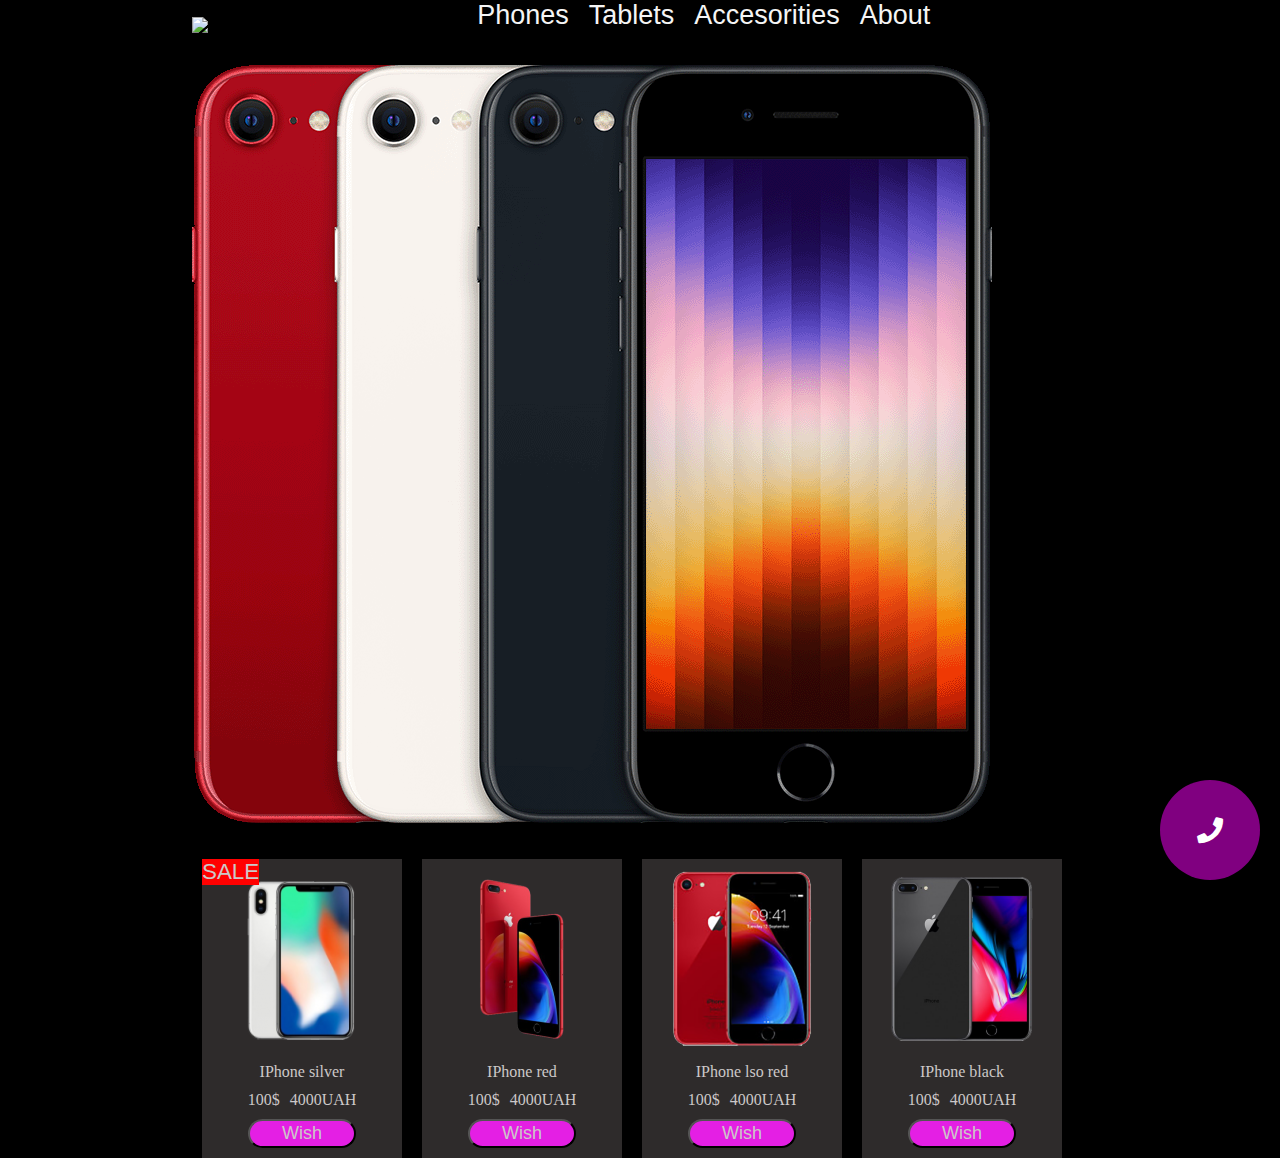
==== MA_0004/index.html @ 41e2f4e3 "commit" ====
<!DOCTYPE html>
<html lang="en">
<head>
	<meta charset="UTF-8">
	<meta name="viewport" content="width=device-width, initial-scale=1.0">
	<link rel="stylesheet" href="./css/style.css">
	<link rel="stylesheet" href="https://cdnjs.cloudflare.com/ajax/libs/font-awesome/5.8.1/css/all.min.css">
	<title>Simple shop</title>
</head>
<body>
	<div class="header">
		<div class="container header-container">
			<div class="logo">
				<img src="https://www.transparentpng.com/thumb/apple-logo/ZA6SCV-apple-logo-photos.png" alt="apple logo photos @transparentpng.com" alt="apple logo png icon @transparentpng.com" alt="company logo">
			</div>
			<div class="navigation">
				<ul>
					<li>phones</li>
					<li>tablets</li>
					<li>accesorities</li>
					<li>about</li>
				</ul>
			</div>
		</div>
	</div>
	<div class="slider">
		<div class="container slider-container">
			<img src="./img/slider.png" alt="slider">
		</div>
	</div>

	<div class="content">
		<div class="container content-container">
			<div class="content-product">
				<div class="product-img">					
					<img src="./img/product1.png" alt="phone1">
				</div>
				<div class="product-description">
					<p>IPhone silver</p>
				</div>
				<div class="product-price">
					<div class="first-price">
						<p>100$</p>
					</div>
					<div class="second-price">
						<p>4000UAH</p>
					</div>
				</div>
				<div class="product-buy">
					<button class="wish">wish</button>
				</div>
				<div class="product-sale">
					<p>sale</p>
				</div>
			</div>
			<div class="content-product">
				<div class="product-img">					
					<img src="./img/product2.png" alt="phone1">
				</div>
				<div class="product-description">
					<p>IPhone red</p>
				</div>
				<div class="product-price">
					<div class="first-price">
						<p>100$</p>
					</div>
					<div class="second-price">
						<p>4000UAH</p>
					</div>
				</div>
				<div class="product-buy">
					<button class="wish">wish</button>
				</div>
			</div>
			<div class="content-product">
				<div class="product-img">					
					<img src="./img/product3.png" alt="phone1">
				</div>
				<div class="product-description">
					<p>IPhone lso red</p>
				</div>
				<div class="product-price">
					<div class="first-price">
						<p>100$</p>
					</div>
					<div class="second-price">
						<p>4000UAH</p>
					</div>
				</div>
				<div class="product-buy">
					<button class="wish">wish</button>
				</div>
			</div>
			<div class="content-product">
				<div class="product-img">					
					<img src="./img/product4.png" alt="phone1">
				</div>
				<div class="product-description">
					<p>IPhone black</p>
				</div>
				<div class="product-price">
					<div class="first-price">
						<p>100$</p>
					</div>
					<div class="second-price">
						<p>4000UAH</p>
					</div>
				</div>
				<div class="product-buy">
					<button class="wish">wish</button>
				</div>
			</div>
		</div>	
	</div>

	<div class="phone">
		<i class="fas fa-phone"></i>
	</div>
</body>
</html>
---- MA_0004/css/style.css ----
*{
	margin: 0;
	padding: 0;
}

body
{
	background-color: black;
}
.container{
	width: 70%;
	margin: auto;
    clear: both;
    display: table;
}
.logo{
	display: inline-block;
}
.logo img{
	background-color: black;
	height: 30px;
}

.navigation{
	font-family: Arial, Helvetica, sans-serif;
	display: inline-block;
	background-color: black;
}
.navigation ul{
	font-size: 27px;
	color: whitesmoke;
	list-style-type: none;
	clear: both;
	display: table;
}
.navigation li{
	padding-left: 10px;
	padding-right: 10px;
	display: table-cell;
	text-transform: capitalize;
}
.slider{
	 margin: 30px 0px;
}

.slider img{
    max-width: 100%;
    max-height: 100%;
}

.content-container p{
	color: rgb(204, 200, 200);
}
.content-container button{
	color: rgb(204, 200, 200);
}

 .content-product{
	position: relative;
	/* width:25%; */
	float:left;
	padding-bottom: 10px;
	margin: 0px 10px;
	/* display: inline-block; */
	/* float: left; */
	background-color: rgb(46, 43, 43);
	/* border: 1px solid olive; */
}

.product-description{
	text-align: center;
}

.product-price{
    clear: both;
    display: table;
	margin: auto;
	border-spacing: 10px;
}
	
.first-price{
	display: table-cell;
}
.second-price{
	display: table-cell;
}
.product-buy{
    clear: both;
    display: table;
	margin: auto;
}

.wish{
	background-color: rgb(228, 31, 228);
	font-size: 18px;
	padding: 2px 32px;
	border-radius: 24px;
	text-transform: capitalize;
}

.product-sale{
	position: absolute;
	top: 0px;
	left: 0px;
	background-color: red;
	font-family: Arial, Helvetica, sans-serif;
}

.product-sale p{
	font-style: italic;
	font: 1.4em sans-serif;
	text-transform: uppercase;
}

.phone{
	width: 100px;
	height: 100px;
	border-radius: 50%;
	background: purple;
	display: flex;
	justify-content: center;
	align-items: center;
	position: absolute;
	bottom: 20px;
	right: 20px;
}
.fa-phone{
	color: white;
	font-size: 26px;
}
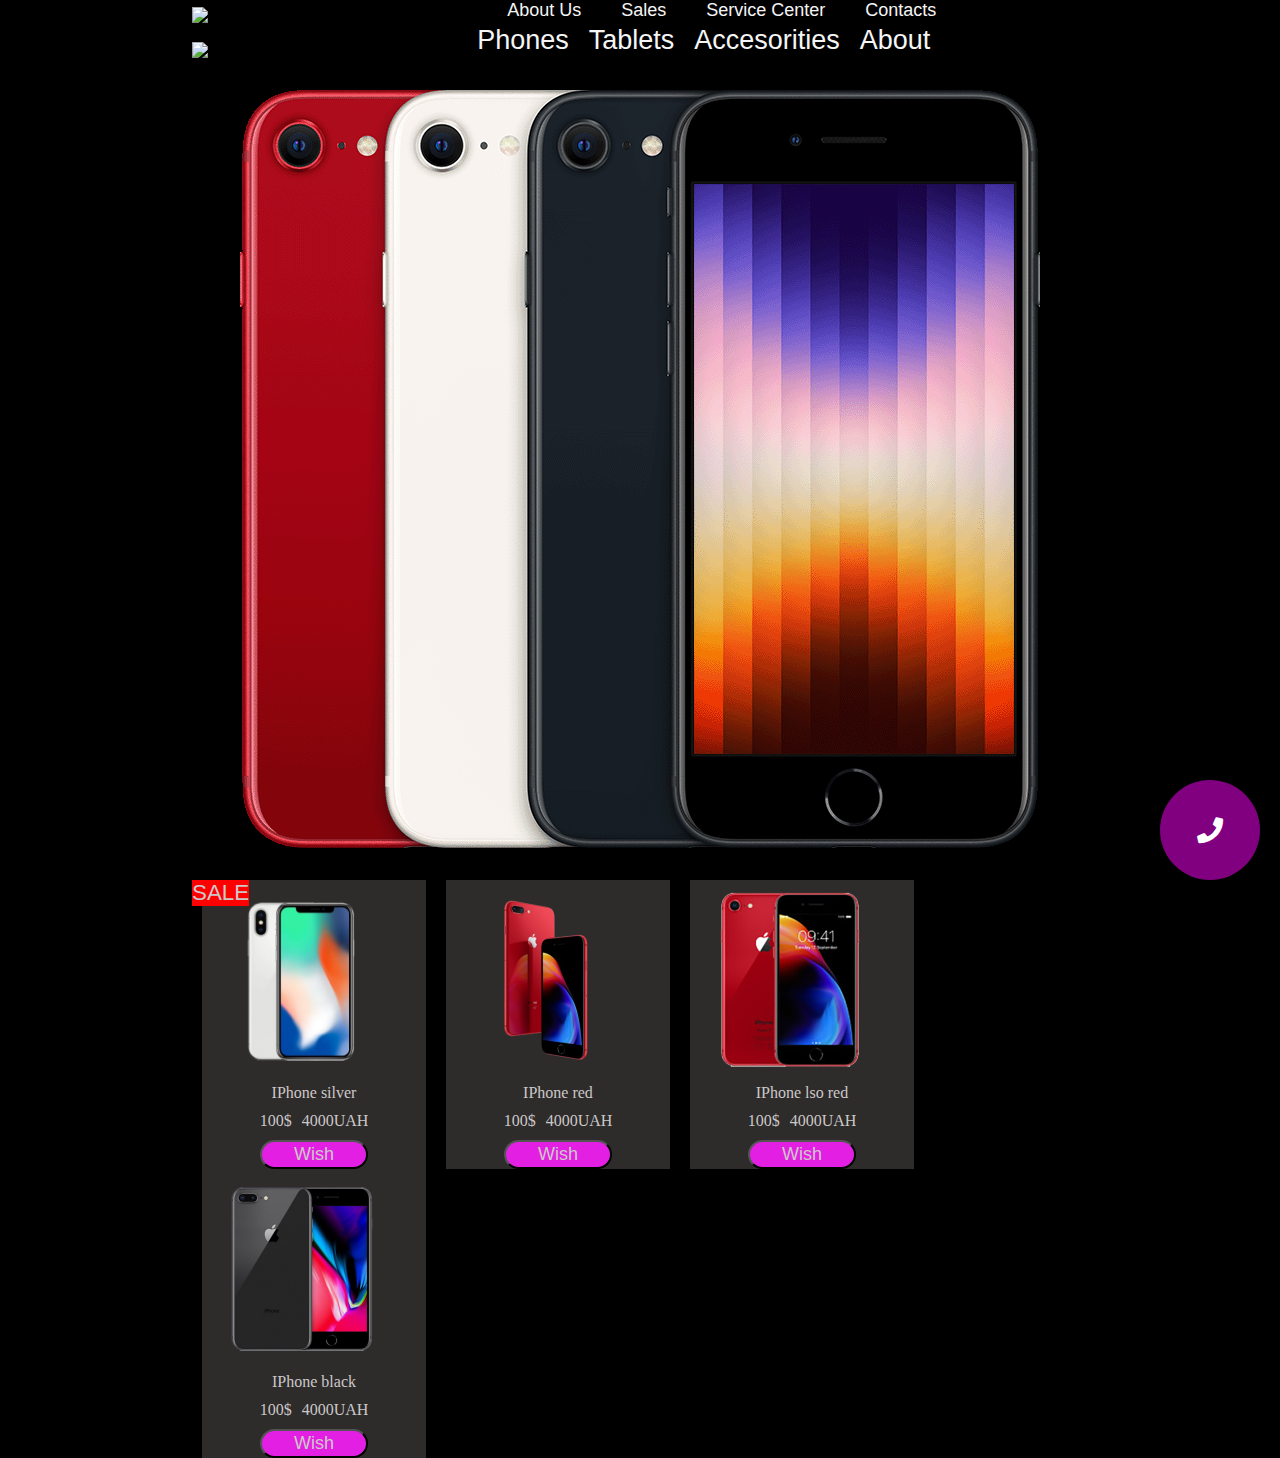
==== commit f3b49e7d: "commit" ====
--- a/MA_0004/index.html
+++ b/MA_0004/index.html
@@ -9,7 +9,22 @@
 </head>
 <body>
 	<div class="header">
-		<div class="container header-container">
+		<div class="container">
+			<div class="logo">
+				<img src="https://www.transparentpng.com/thumb/apple-logo/ZA6SCV-apple-logo-photos.png" alt="apple logo photos @transparentpng.com" alt="apple logo png icon @transparentpng.com" alt="company logo">
+			</div>
+			<div class="header-menu">
+				<ul>
+					<li>about us</li>
+					<li>sales</li>
+					<li>service center</li>
+					<li>contacts</li>
+				</ul>
+			</div>	
+		</div>
+	</div>
+	<div class="menu">
+		<div class="container menu-container">
 			<div class="logo">
 				<img src="https://www.transparentpng.com/thumb/apple-logo/ZA6SCV-apple-logo-photos.png" alt="apple logo photos @transparentpng.com" alt="apple logo png icon @transparentpng.com" alt="company logo">
 			</div>
@@ -32,6 +47,7 @@
 	<div class="content">
 		<div class="container content-container">
 			<div class="content-product">
+				<div class="wrapper">
 				<div class="product-img">					
 					<img src="./img/product1.png" alt="phone1">
 				</div>
@@ -53,8 +69,10 @@
 					<p>sale</p>
 				</div>
 			</div>
+			</div>
 			<div class="content-product">
-				<div class="product-img">					
+				<div class="wrapper">
+					<div class="product-img">					
 					<img src="./img/product2.png" alt="phone1">
 				</div>
 				<div class="product-description">
@@ -72,7 +90,9 @@
 					<button class="wish">wish</button>
 				</div>
 			</div>
+		</div>
 			<div class="content-product">
+				<div class="wrapper">
 				<div class="product-img">					
 					<img src="./img/product3.png" alt="phone1">
 				</div>
@@ -91,7 +111,9 @@
 					<button class="wish">wish</button>
 				</div>
 			</div>
+			</div>
 			<div class="content-product">
+				<div class="wrapper">
 				<div class="product-img">					
 					<img src="./img/product4.png" alt="phone1">
 				</div>
@@ -109,6 +131,7 @@
 				<div class="product-buy">
 					<button class="wish">wish</button>
 				</div>
+				</div>
 			</div>
 		</div>	
 	</div>
--- a/MA_0004/css/style.css
+++ b/MA_0004/css/style.css
@@ -14,6 +14,7 @@
     display: table;
 }
 .logo{
+	/* display: flex; */
 	display: inline-block;
 }
 .logo img{
@@ -21,12 +22,40 @@
 	height: 30px;
 }
 
+.header-menu{
+	padding-left: 20px;
+	font-family: Arial, Helvetica, sans-serif;
+	display: inline-block;
+	background-color: black;
+}
+.header-menu ul{
+	margin: auto;
+	font-size: 18px;
+	color: whitesmoke;
+	list-style-type: none;
+	justify-content: space-between;
+	clear: both;
+	display: table;
+	/* display: flex; */
+}
+.header-menu li{
+	padding-left: 20px;
+	padding-right: 20px;
+	display: table-cell;
+	text-transform: capitalize;
+}
+/* .menu-container
+{
+	margin: auto;
+} */
+
 .navigation{
 	font-family: Arial, Helvetica, sans-serif;
 	display: inline-block;
 	background-color: black;
 }
 .navigation ul{
+	margin: auto;
 	font-size: 27px;
 	color: whitesmoke;
 	list-style-type: none;
@@ -44,8 +73,10 @@
 }
 
 .slider img{
+	margin: auto;
     max-width: 100%;
     max-height: 100%;
+	display: block;
 }
 
 .content-container p{
@@ -57,17 +88,22 @@
 
  .content-product{
 	position: relative;
-	/* width:25%; */
-	float:left;
-	padding-bottom: 10px;
-	margin: 0px 10px;
-	/* display: inline-block; */
+	width:25%;
+	/* padding-left: 10px; */
+	/* float:left; */
+	 padding: 0 10px;
+	/* padding-bottom: 10px; */
+	/* padding-right: 10px; */
+	display: inline-block;
 	/* float: left; */
+	/* border: 1px solid olive; */
+}
+.wrapper{
 	background-color: rgb(46, 43, 43);
-	/* border: 1px solid olive; */
 }
 
 .product-description{
+	/* background-color: rgb(46, 43, 43); */
 	text-align: center;
 }
 
@@ -77,7 +113,7 @@
 	margin: auto;
 	border-spacing: 10px;
 }
-	
+
 .first-price{
 	display: table-cell;
 }
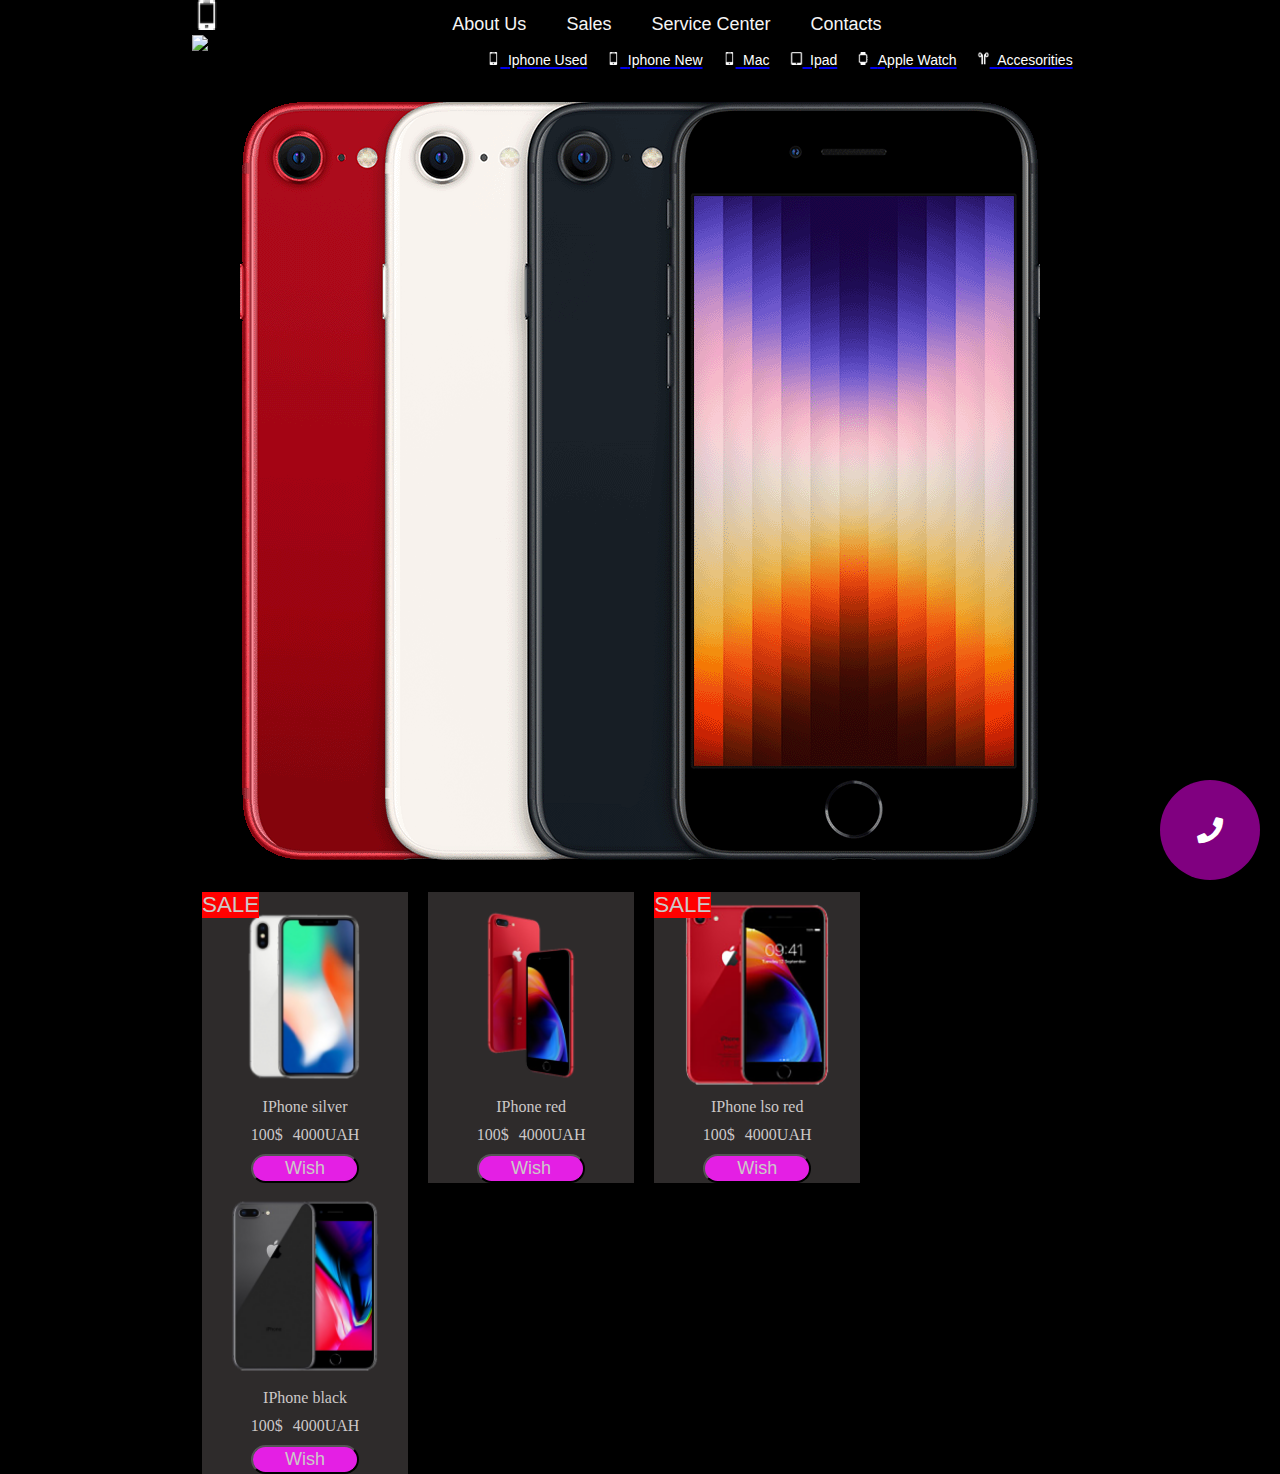
==== commit 36d210a0: "comment" ====
--- a/MA_0004/index.html
+++ b/MA_0004/index.html
@@ -4,6 +4,7 @@
 	<meta charset="UTF-8">
 	<meta name="viewport" content="width=device-width, initial-scale=1.0">
 	<link rel="stylesheet" href="./css/style.css">
+	<link rel="stylesheet" href="./css/adaptive.css">
 	<link rel="stylesheet" href="https://cdnjs.cloudflare.com/ajax/libs/font-awesome/5.8.1/css/all.min.css">
 	<title>Simple shop</title>
 </head>
@@ -11,7 +12,7 @@
 	<div class="header">
 		<div class="container">
 			<div class="logo">
-				<img src="https://www.transparentpng.com/thumb/apple-logo/ZA6SCV-apple-logo-photos.png" alt="apple logo photos @transparentpng.com" alt="apple logo png icon @transparentpng.com" alt="company logo">
+				<img src="./img/iphone-50x50.png" alt="apple logo photos @transparentpng.com" alt="apple logo png icon @transparentpng.com" alt="company logo">
 			</div>
 			<div class="header-menu">
 				<ul>
@@ -25,15 +26,47 @@
 	</div>
 	<div class="menu">
 		<div class="container menu-container">
-			<div class="logo">
+			<div class="menu-logo">
 				<img src="https://www.transparentpng.com/thumb/apple-logo/ZA6SCV-apple-logo-photos.png" alt="apple logo photos @transparentpng.com" alt="apple logo png icon @transparentpng.com" alt="company logo">
 			</div>
 			<div class="navigation">
 				<ul>
-					<li>phones</li>
-					<li>tablets</li>
-					<li>accesorities</li>
-					<li>about</li>
+					<li>
+						<a href="#">
+							<img src="./img/iphone-50x50.png" alt="IPhone">
+							<span>Iphone used</span>
+						</a>
+					</li>
+					<li>
+						<a href="#">
+							<img src="./img/iphone-50x50.png" alt="IPhone">
+							<span>iphone new</span>
+						</a>
+					</li>
+					<li>
+						<a href="#">
+							<img src="./img/iphone-50x50.png" alt="Mac">
+							<span>mac</span>
+						</a>
+					</li>
+					<li>
+						<a href="#">
+							<img src="./img/ipad-50x50.png" alt="IPad">
+							<span>ipad</span>
+						</a>
+					</li>
+					<li>
+						<a href="#">
+							<img src="./img/wath-50x50.png" alt="Apple watch">
+							<span>apple watch</span>
+						</a>
+					</li>
+					<li>
+						<a href="#">
+							<img src="./img/airpod-50x50.png" alt="Accesorities">
+							<span>accesorities</span>
+						</a>
+					</li>
 				</ul>
 			</div>
 		</div>
@@ -48,27 +81,27 @@
 		<div class="container content-container">
 			<div class="content-product">
 				<div class="wrapper">
-				<div class="product-img">					
-					<img src="./img/product1.png" alt="phone1">
-				</div>
-				<div class="product-description">
-					<p>IPhone silver</p>
-				</div>
-				<div class="product-price">
-					<div class="first-price">
-						<p>100$</p>
+					<div class="product-img">					
+						<img src="./img/product1.png" alt="phone1">
 					</div>
-					<div class="second-price">
-						<p>4000UAH</p>
+					<div class="product-description">
+						<p>IPhone silver</p>
+					</div>
+					<div class="product-price">
+						<div class="first-price">
+							<p>100$</p>
+						</div>
+						<div class="second-price">
+							<p>4000UAH</p>
+						</div>
+					</div>
+					<div class="product-buy">
+						<button class="wish">wish</button>
+					</div>
+					<div class="product-sale">
+						<p>sale</p>
 					</div>
 				</div>
-				<div class="product-buy">
-					<button class="wish">wish</button>
-				</div>
-				<div class="product-sale">
-					<p>sale</p>
-				</div>
-			</div>
 			</div>
 			<div class="content-product">
 				<div class="wrapper">
@@ -93,24 +126,27 @@
 		</div>
 			<div class="content-product">
 				<div class="wrapper">
-				<div class="product-img">					
-					<img src="./img/product3.png" alt="phone1">
-				</div>
-				<div class="product-description">
-					<p>IPhone lso red</p>
-				</div>
-				<div class="product-price">
-					<div class="first-price">
-						<p>100$</p>
+					<div class="product-img">					
+						<img src="./img/product3.png" alt="phone1">
 					</div>
-					<div class="second-price">
-						<p>4000UAH</p>
+					<div class="product-description">
+						<p>IPhone lso red</p>
+					</div>
+					<div class="product-price">
+						<div class="first-price">
+							<p>100$</p>
+						</div>
+						<div class="second-price">
+							<p>4000UAH</p>
+						</div>
+					</div>
+					<div class="product-buy">
+						<button class="wish">wish</button>
+					</div>
+					<div class="product-sale">
+						<p>sale</p>
 					</div>
 				</div>
-				<div class="product-buy">
-					<button class="wish">wish</button>
-				</div>
-			</div>
 			</div>
 			<div class="content-product">
 				<div class="wrapper">
--- a/MA_0004/css/style.css
+++ b/MA_0004/css/style.css
@@ -15,7 +15,7 @@
 }
 .logo{
 	/* display: flex; */
-	display: inline-block;
+	display: table-cell;
 }
 .logo img{
 	background-color: black;
@@ -23,17 +23,17 @@
 }
 
 .header-menu{
-	padding-left: 20px;
 	font-family: Arial, Helvetica, sans-serif;
-	display: inline-block;
+	display: table-cell;
 	background-color: black;
 }
 .header-menu ul{
-	margin: auto;
+ margin: auto;
+	 /* padding-left: -10px; */
 	font-size: 18px;
 	color: whitesmoke;
 	list-style-type: none;
-	justify-content: space-between;
+	/* justify-content: space-between; */
 	clear: both;
 	display: table;
 	/* display: flex; */
@@ -51,7 +51,10 @@
 
 .navigation{
 	font-family: Arial, Helvetica, sans-serif;
-	display: inline-block;
+	display: table-cell;
+	/* justify-content: center; */
+	/* float:left; */
+	/* display: inline-block; */
 	background-color: black;
 }
 .navigation ul{
@@ -68,6 +71,33 @@
 	display: table-cell;
 	text-transform: capitalize;
 }
+
+.menu-container{
+	/* display: inline-block; */
+	margin: auto;
+}
+
+.menu-logo{
+	display: inline-block;
+	/* float: left; */
+}
+.menu-logo img{
+	height: 30px;
+	float: left;
+}
+.navigation img{
+	width: 13px;
+	/* display: inline-block; */
+	box-sizing: border-box;
+}
+.navigation span{
+	color: white;
+	font-style: normal;
+	font-size: 14px;
+	text-transform: capitalize;
+	/* display: inline-block; */
+}
+
 .slider{
 	 margin: 30px 0px;
 }
@@ -88,7 +118,7 @@
 
  .content-product{
 	position: relative;
-	width:25%;
+	width:23%;
 	/* padding-left: 10px; */
 	/* float:left; */
 	 padding: 0 10px;
@@ -102,6 +132,12 @@
 	background-color: rgb(46, 43, 43);
 }
 
+.product-img img{
+	width: 100%;
+	margin: auto;
+	display: block;
+}
+
 .product-description{
 	/* background-color: rgb(46, 43, 43); */
 	text-align: center;
@@ -133,7 +169,9 @@
 	border-radius: 24px;
 	text-transform: capitalize;
 }
-
+.wrapper{
+	position: relative;
+}
 .product-sale{
 	position: absolute;
 	top: 0px;
@@ -153,10 +191,10 @@
 	height: 100px;
 	border-radius: 50%;
 	background: purple;
-	display: flex;
+	display:flex;
 	justify-content: center;
 	align-items: center;
-	position: absolute;
+	position: fixed;
 	bottom: 20px;
 	right: 20px;
 }
--- a/MA_0004/css/adaptive.css
+++ b/MA_0004/css/adaptive.css
@@ -0,0 +1,12 @@
+@media (max-width: 600px){
+    .content-product{
+        width: 100%;
+        display: block;
+        padding: 10px 0;
+
+    }
+    .product-img img{
+        margin: auto;
+        display: block;
+    }
+}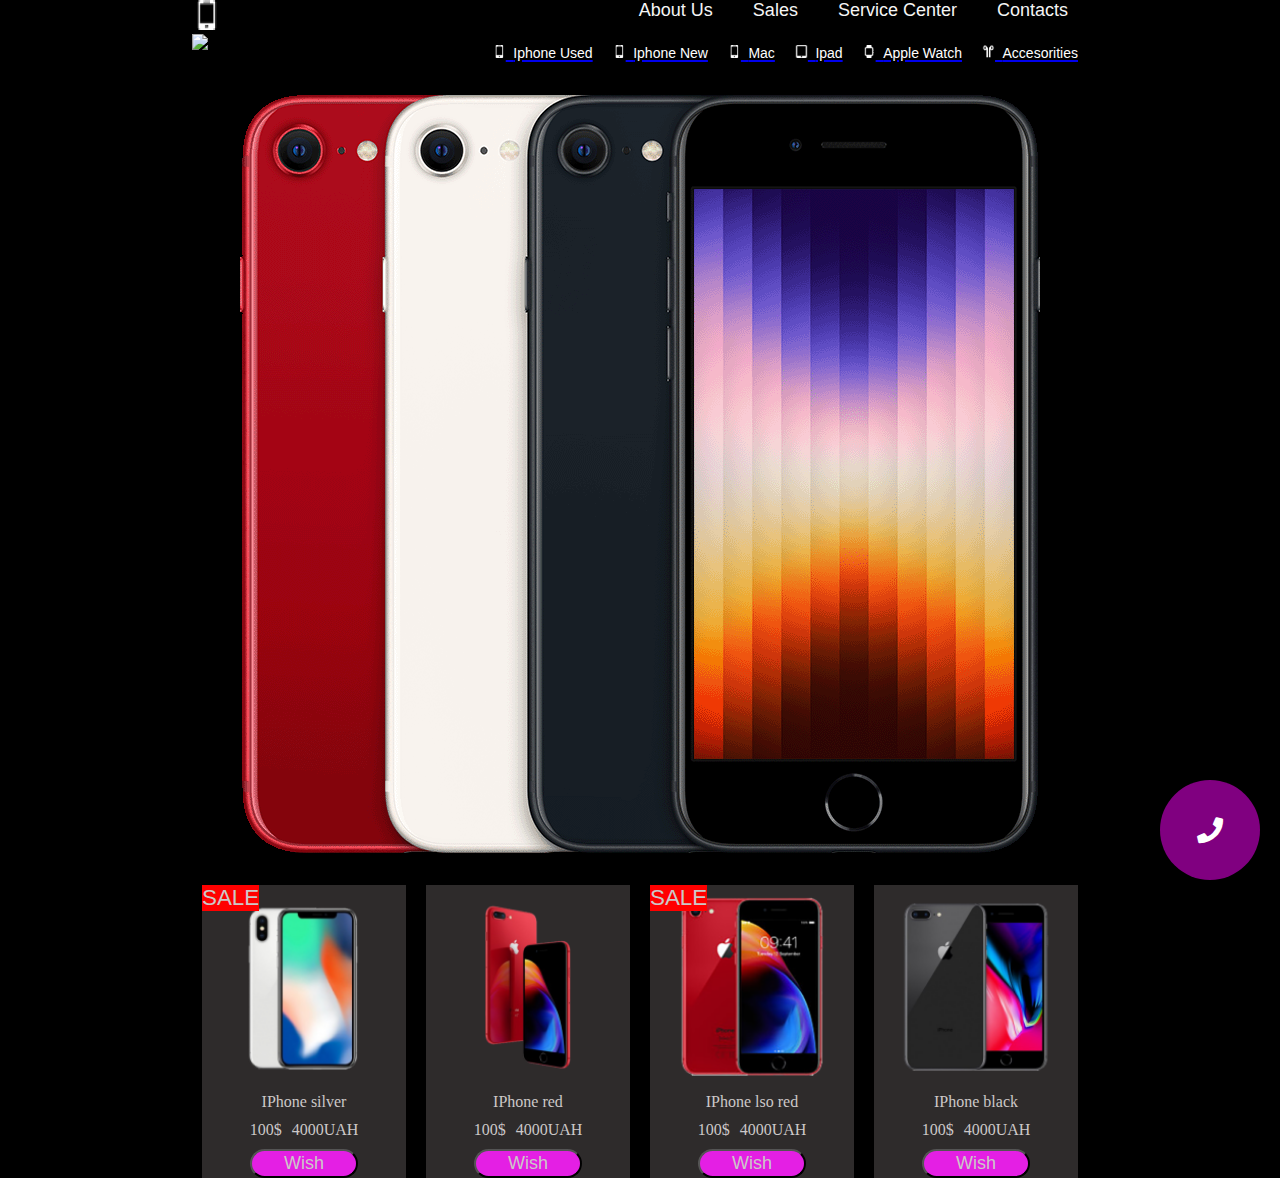
==== commit cb18e5a5: "commit" ====
--- a/MA_0004/index.html
+++ b/MA_0004/index.html
@@ -9,7 +9,7 @@
 	<title>Simple shop</title>
 </head>
 <body>
-	<div class="header">
+	<header class="header">
 		<div class="container">
 			<div class="logo">
 				<img src="./img/iphone-50x50.png" alt="apple logo photos @transparentpng.com" alt="apple logo png icon @transparentpng.com" alt="company logo">
@@ -23,7 +23,7 @@
 				</ul>
 			</div>	
 		</div>
-	</div>
+	</header>
 	<div class="menu">
 		<div class="container menu-container">
 			<div class="menu-logo">
--- a/MA_0004/css/style.css
+++ b/MA_0004/css/style.css
@@ -14,8 +14,9 @@
     display: table;
 }
 .logo{
+	float: left;
 	/* display: flex; */
-	display: table-cell;
+	/* display: table-cell; */
 }
 .logo img{
 	background-color: black;
@@ -23,8 +24,9 @@
 }
 
 .header-menu{
+	float: right;
 	font-family: Arial, Helvetica, sans-serif;
-	display: table-cell;
+	/* display: table-cell; */
 	background-color: black;
 }
 .header-menu ul{
@@ -51,7 +53,8 @@
 
 .navigation{
 	font-family: Arial, Helvetica, sans-serif;
-	display: table-cell;
+	float: right;
+	/* display: table-cell; */
 	/* justify-content: center; */
 	/* float:left; */
 	/* display: inline-block; */
@@ -78,8 +81,8 @@
 }
 
 .menu-logo{
-	display: inline-block;
-	/* float: left; */
+	/* display: inline-block; */
+	float: left;
 }
 .menu-logo img{
 	height: 30px;
@@ -118,15 +121,10 @@
 
  .content-product{
 	position: relative;
-	width:23%;
-	/* padding-left: 10px; */
-	/* float:left; */
+	width:25%;
 	 padding: 0 10px;
-	/* padding-bottom: 10px; */
-	/* padding-right: 10px; */
 	display: inline-block;
-	/* float: left; */
-	/* border: 1px solid olive; */
+	box-sizing: border-box;
 }
 .wrapper{
 	background-color: rgb(46, 43, 43);
@@ -134,8 +132,8 @@
 
 .product-img img{
 	width: 100%;
-	margin: auto;
-	display: block;
+	/* margin: auto;
+	display: block; */
 }
 
 .product-description{
